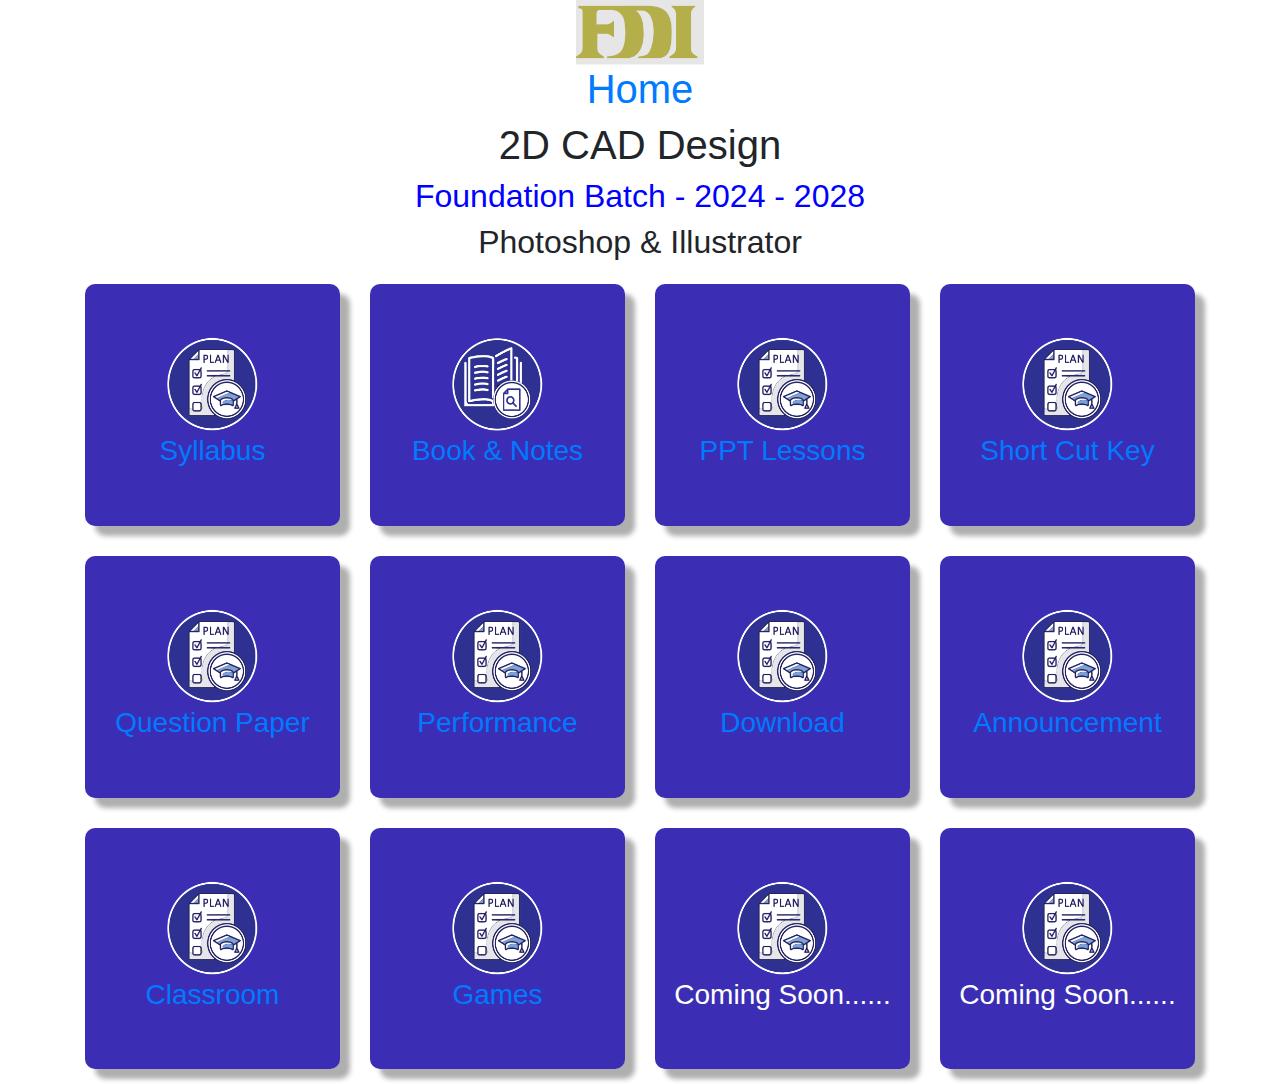
==== index.html @ d64f69bb "simple html" ====
<!DOCTYPE html>
<html lang="en">
<head>
    <meta charset="UTF-8">
    <meta name="viewport" content="width=device-width, initial-scale=1.0">

    <link rel="stylesheet" href="css/styles.css">
    <link href="https://stackpath.bootstrapcdn.com/bootstrap/4.5.2/css/bootstrap.min.css" rel="stylesheet">  
    <title>  Home - 2D CAD Design  Foundation Batch   </title>


<header class="center-text">
   
        
<div class="">
    <img src="./images/fddi_logo.png " width="10%"   />

    <h1>  <a href="index.html">Home </a>   </h1>
    <h1 class="center-text"> 2D CAD Design  </h1>
    <h2 style=color:blue;>  Foundation Batch - 2024 - 2028  </h2>

    </div>

<h2 > Photoshop & Illustrator </h2>

        </header>

<section>

    <div class="container text-center">
        
        <div class="row">
          
            
            <div class="col color ">
                <a href="syllabus.html">
                <img src="./images/image_icon_1.png">
                 <h3> Syllabus </h3>
                </a>
            </div>

            <div class="col color ">
                <a href="book.html">
                <img src="./images/image_blue_icon_2.png">
                <h3> Book & Notes </h3>
            </a>
            </div>
          
            
            <div class="col color " >
                <a href="ppt.html">
                <img src="./images/image_icon_1.png">
                <h3> PPT Lessons </h3>
                </a>

          </div>
          
          
          <div class="col color  ">
            <a href="shortcut-key.html">
            <img src="./images/image_icon_1.png">
            <h3> Short Cut Key </h3></a>

          </div>
        </div>

        <div class="row">
          
            
            <div class="col color  ">
                <a href="question_paper.html">
                <img src="./images/image_icon_1.png"> 
                <h3>   Question Paper </h3></a>

            </div>

            <div class="col color ">
                <a href="performance.html">
                <img src="./images/image_icon_1.png"></a>
                <h3>  <a href="performance.html">Performance </a>  </h3>

            </div>
          
            
            <div class="col color ">
                <a href="download.html">
                <img src="./images/image_icon_1.png">
                <h3>   Download </h3>

          </div>
          
          
          <div class="col color ">
           
            <a href="#">
            <img src="./images/image_icon_1.png"> </a>
            <h3> <a href="#">  Announcement </a></h3>

          </div>
        </div>

        <div class="row">
          
       
            <div class="col color ">

               
                <a href="#">
                <img src="./images/image_icon_1.png"> </a>
                <h3>  <a href="#"> Classroom  </a></h3>

               
            </div>
       

            <div class="col color ">
                <a href="games.html">
                <img src="./images/image_icon_1.png">
                <h3>   Games </h3></a>
            </div>
          
            
            <div class="col color ">
                <img src="./images/image_icon_1.png">
                <h3>   Coming Soon...... </h3>
          </div>
          
          
          <div class="col color ">
            <img src="./images/image_icon_1.png">
            <h3>   Coming Soon......	</h3>
          </div>
        </div>

      </div>


    </section>


</head>
<body>
    
</body>
</html>
---- css/styles.css ----
.center-text {
    text-align: center;
    
  }

    .color{
      
      margin: 15px;
      padding: 50px;
      color: white;
      border-radius: 10px;
      background-color: rgb(59 46 181);
      box-shadow: 10px 10px 5px #afafaf;
      
    }

    .ppt{
      
      margin: 15px;
      margin-bottom: 49px;
      padding: 15px;
      padding-bottom: 50px; 
     
      border-radius: 10px;
     
      box-shadow: 10px 10px 5px #afafaf;
      
    }

    .color img{
      background-color: rgb(15, 83, 61);
      margin: 0px;
      width: 100px;
      height:100px;
      color: white;
      border-radius: 10px;
      background-color: rgb(59 46 181);
      
      
    }

    .color:hover {

      background-color: rgb(255, 255, 255);
      margin: 15px;
      color: rgb(64 51 193);
      border-radius: 10px;
      border: 2px solid rgb(59, 46, 181);
      
      box-shadow: 10px 10px 5px #f3f3f3;

    }


    col color a {
      color: #ffffff;
      text-decoration: none;
      background-color: transparent;
  }
 

  .syllabus {

color: rgb(0, 0, 121);

  }

  table {
    width: 100%;
    border-collapse: collapse;
    border: 2px solid rgb(59, 46, 181);
}
th, td {
    padding: 10px;
    text-align: left;
    border: 1px solid rgb(59, 46, 181);
}
th {
    background-color: #f2f2f2;
}
.demo-performance {
    font-style: italic;
    color: #555;
}


.photoshop_content{

  margin-top: 55px;

}

a {
  color: #ffffff;
  text-decoration: none;
  background-color: transparent; 
}

.heading-color h1{

  color:purple;

}
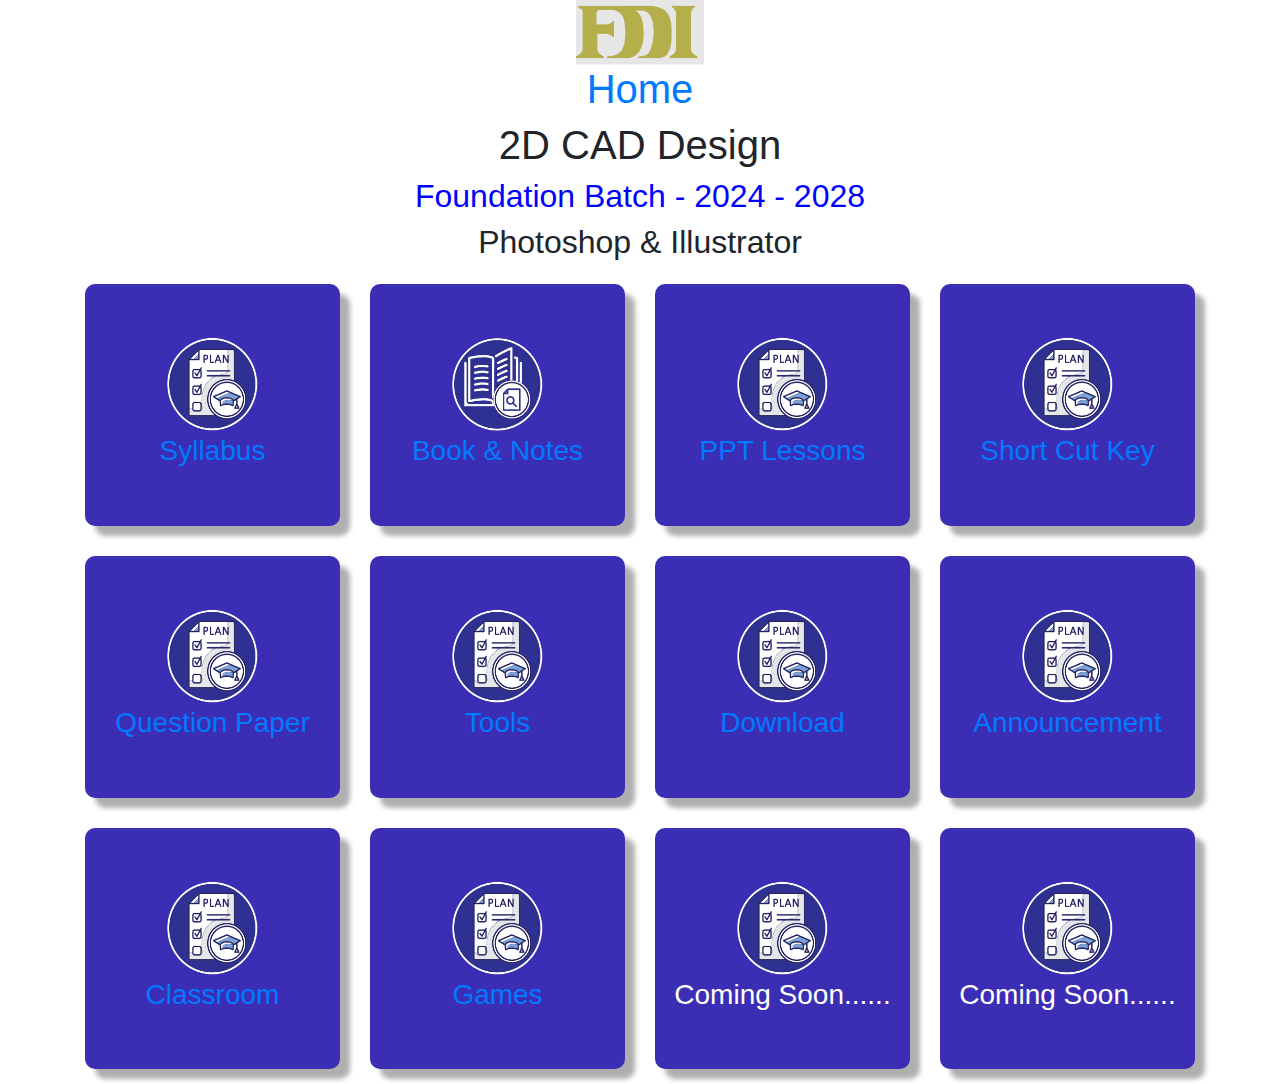
==== commit fedff3d8: "Describe your changes here" ====
--- a/index.html
+++ b/index.html
@@ -21,7 +21,7 @@
 
     </div>
 
-<h2 > Photoshop & Illustrator </h2>
+        <h2 > Photoshop & Illustrator </h2>
 
         </header>
 
@@ -75,9 +75,9 @@
             </div>
 
             <div class="col color ">
-                <a href="performance.html">
+                <a href="tools_learn.html">
                 <img src="./images/image_icon_1.png"></a>
-                <h3>  <a href="performance.html">Performance </a>  </h3>
+                <h3>  <a href="tools_learn.html"> Tools </a>  </h3>
 
             </div>
           
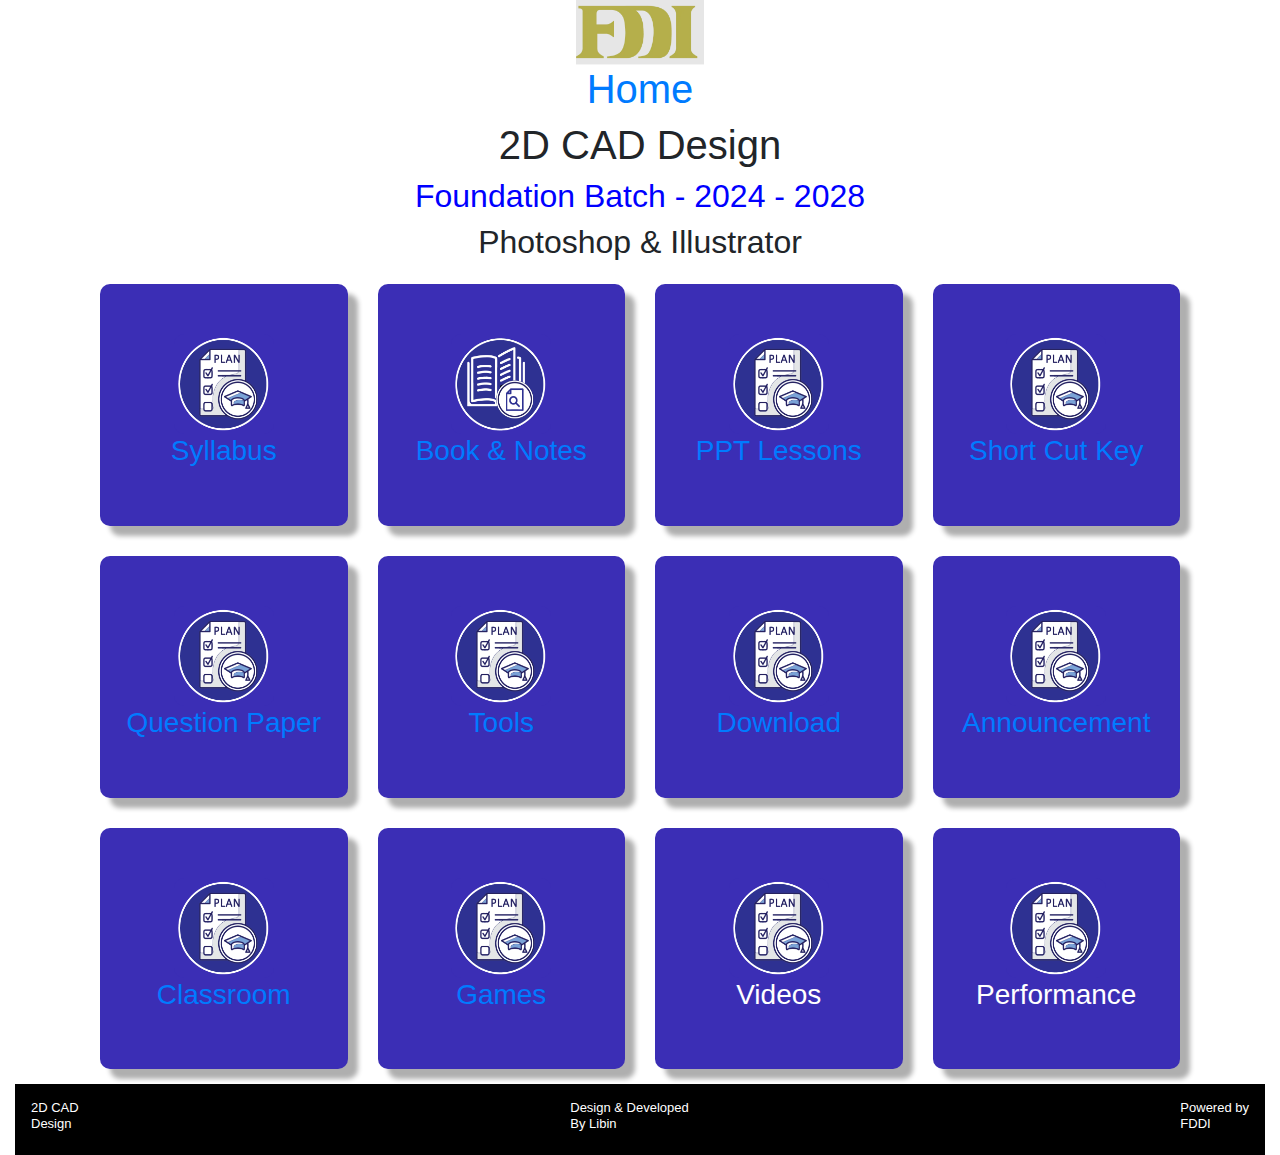
==== commit af063d69: "simple html" ====
--- a/index.html
+++ b/index.html
@@ -26,6 +26,8 @@
         </header>
 
 <section>
+
+<div class="container">
 
     <div class="container text-center">
         
@@ -122,13 +124,13 @@
             
             <div class="col color ">
                 <img src="./images/image_icon_1.png">
-                <h3>   Coming Soon...... </h3>
+                <h3>   Videos </h3>
           </div>
           
           
           <div class="col color ">
             <img src="./images/image_icon_1.png">
-            <h3>   Coming Soon......	</h3>
+            <h3>   Performance	</h3>
           </div>
         </div>
 
@@ -137,6 +139,23 @@
 
     </section>
 
+    <footer class ="col-sm-12">
+
+        <div class="footer justify-content-between d-flex m-6 p-3 col-sm-12">
+        
+            <div class="footwear1 ">
+            <h6> 2D CAD</br> Design  </h6>
+        </div>
+
+            <div class="footwear1 sm-12">
+                <h6> Design & Developed </br>By Libin  </h6>
+        </div>
+            <div class="footwear1 sm-12 ">
+                <h6> Powered by</br> FDDI  </h6>
+        </div>
+        </div>        
+                </footer>
+
 
 </head>
 <body>
--- a/css/styles.css
+++ b/css/styles.css
@@ -100,4 +100,25 @@
 
   color:purple;
 
+}
+
+.footer{
+
+  display: flex;
+
+  background-color: black;
+
+}
+
+.footwear1{
+
+  display: flex;
+
+  color: white;
+
+}
+
+.footer h6{
+  font-size: 13px;
+
 }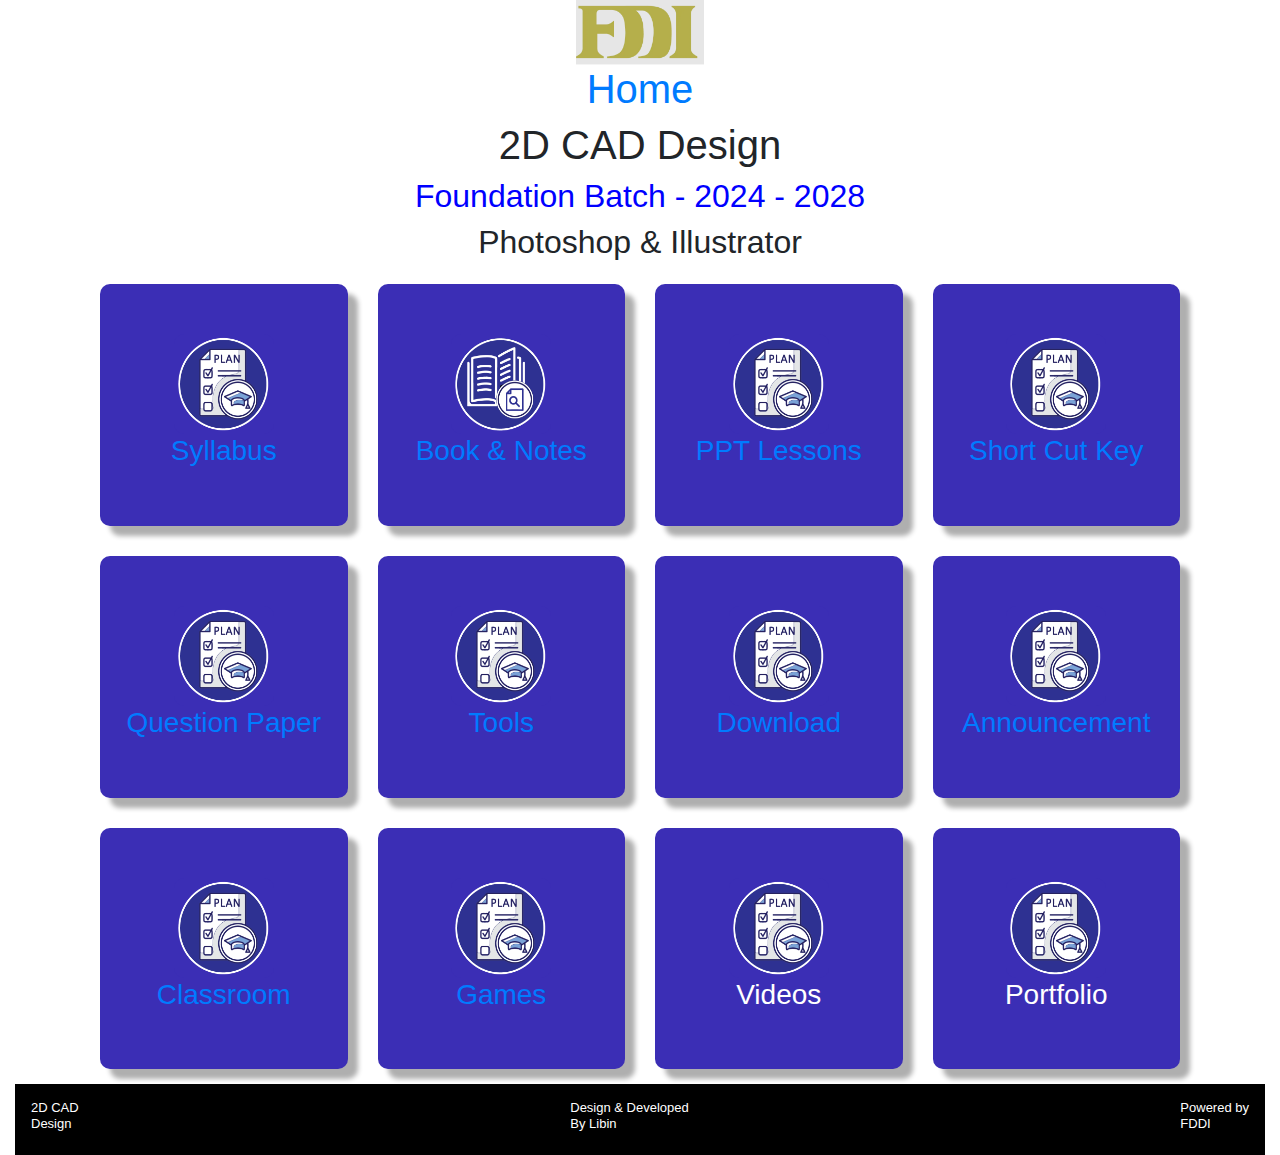
==== commit a711b7b0: "simple html" ====
--- a/index.html
+++ b/index.html
@@ -130,7 +130,7 @@
           
           <div class="col color ">
             <img src="./images/image_icon_1.png">
-            <h3>   Performance	</h3>
+            <h3>   Portfolio	</h3>
           </div>
         </div>
 
